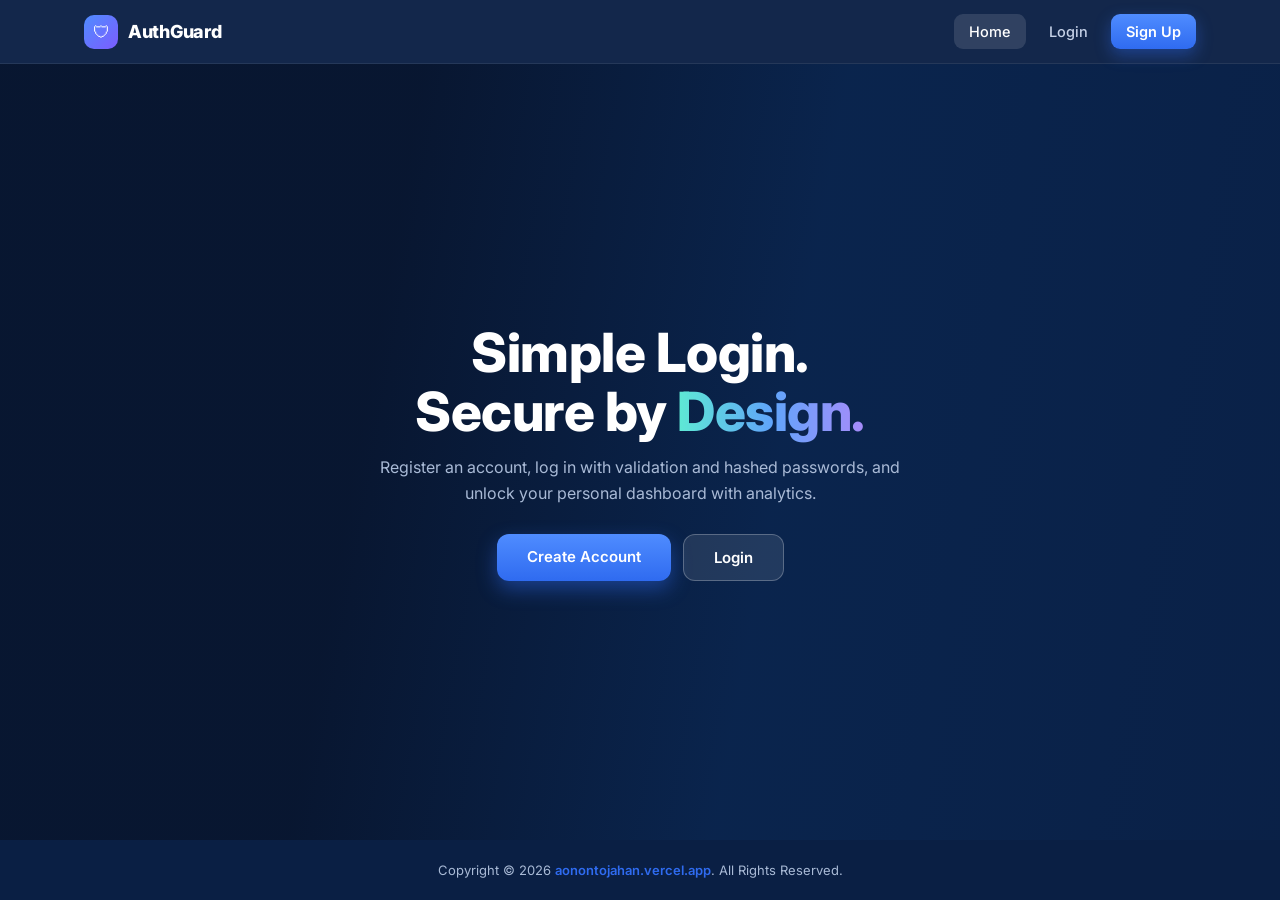
==== WebDev-L2-LoginAuthenticationSystem/index.html @ 86de1d5e "Developed the Authetication System" ====
<!DOCTYPE html>
<html lang="en">
<head>
  <meta charset="UTF-8">
  <meta name="viewport" content="width=device-width, initial-scale=1.0">
  <title>AuthGuard — Simple & Secure Login System</title>
  <link rel="stylesheet" href="styles.css">
  <link rel="preconnect" href="https://fonts.googleapis.com">
  <link href="https://fonts.googleapis.com/css2?family=Inter:wght@400;500;600;700;800&display=swap" rel="stylesheet">
</head>
<body class="locked">

  <!-- ===== Navbar ===== -->
  <nav class="navbar">
    <div class="nav-inner">
      <a class="brand" href="index.html">
        <span class="brand-mark">🛡</span>
        <span class="brand-name">AuthGuard</span>
      </a>
      <div class="nav-links" id="nav-links">
        <a class="nav-link active" href="index.html">Home</a>
        <a class="nav-link" href="login.html">Login</a>
        <a class="nav-link btn-nav" href="register.html">Sign Up</a>
      </div>
    </div>
  </nav>

  <!-- ===== Hero ===== -->
  <header class="hero">
    <div class="hero-inner hero-center">
      <h1>Simple Login.<br>Secure by <span class="grad">Design.</span></h1>
      <p>Register an account, log in with validation and hashed passwords, and unlock your personal dashboard with analytics.</p>
      <div class="hero-cta">
        <a class="btn btn-primary" href="register.html">Create Account</a>
        <a class="btn btn-ghost" href="login.html">Login</a>
      </div>
    </div>
  </header>

  <footer class="site-footer dark">
    <p>Copyright © 2026 <a href="https://aonontojahan.vercel.app" target="_blank" rel="noopener">aonontojahan.vercel.app</a>. All Rights Reserved.</p>
  </footer>

  <script src="auth.js"></script>
  <script>
    // Logged-in visitors see a Dashboard shortcut in the navbar
    (function () {
      if (Auth.currentUser()) {
        document.getElementById('nav-links').innerHTML =
          '<a class="nav-link active" href="index.html">Home</a>' +
          '<a class="nav-link btn-nav" href="dashboard.html">Go to Dashboard →</a>';
      }
    })();
  </script>
</body>
</html>
---- WebDev-L2-LoginAuthenticationSystem/styles.css ----
/* AuthGuard — shared styles for landing, login, register & dashboard */

* { margin: 0; padding: 0; box-sizing: border-box; }

:root {
  --navy: #0a1f44;
  --ink: #1a2333;
  --muted: #8a94a8;
  --blue: #2f6bf0;
  --blue-dark: #1f4fc4;
  --green: #22c55e;
  --red: #ef4444;
  --bg: #eef2f8;
  --card: #ffffff;
  --line: #e6ebf4;
  --radius: 18px;
}

body {
  font-family: 'Inter', 'Segoe UI', sans-serif;
  background: var(--bg);
  color: var(--ink);
  min-height: 100vh;
}

/* ================= NAVBAR (public pages) ================= */
.navbar {
  position: sticky; top: 0; z-index: 50;
  background: rgba(10, 31, 68, 0.96);
  backdrop-filter: blur(8px);
  border-bottom: 1px solid rgba(255,255,255,0.08);
}
.nav-inner {
  max-width: 1160px; margin: 0 auto;
  padding: 14px 24px;
  display: flex; align-items: center; justify-content: space-between;
}
.brand { display: flex; align-items: center; gap: 10px; text-decoration: none; }
.brand-mark {
  width: 34px; height: 34px; border-radius: 10px;
  background: linear-gradient(135deg, #4f8cff, #7c5cff);
  display: flex; align-items: center; justify-content: center;
  font-size: 17px; color: #fff;
}
.brand-name { color: #fff; font-weight: 800; font-size: 18px; letter-spacing: -0.3px; }
.nav-links { display: flex; align-items: center; gap: 8px; }
.nav-link {
  color: #c6d2e8; text-decoration: none; font-size: 14.5px; font-weight: 500;
  padding: 9px 15px; border-radius: 9px; transition: 0.2s;
}
.nav-link:hover { background: rgba(255,255,255,0.1); color: #fff; }
.nav-link.active { background: rgba(255,255,255,0.12); color: #fff; }
.btn-nav {
  background: linear-gradient(180deg, #4f8cff, #2f6bf0);
  color: #fff !important; font-weight: 600;
  box-shadow: 0 6px 16px rgba(47,107,240,0.4);
}
.btn-nav:hover { filter: brightness(1.08); }

/* ================= HERO (landing) ================= */
.hero {
  background:
    linear-gradient(100deg, rgba(8,22,48,0.97) 30%, rgba(10,38,80,0.75) 60%, rgba(10,38,80,0.25) 100%),
    url('https://images.unsplash.com/photo-1550751827-4bd374c3f58b?q=80&w=1800&auto=format&fit=crop') center 40% / cover no-repeat,
    var(--navy);
  color: #fff;
}
.hero-inner { max-width: 1160px; margin: 0 auto; padding: 40px 24px; min-height: calc(100vh - 62px - 68px); display: flex; flex-direction: column; justify-content: center; }
.hero-center { text-align: center; max-width: 760px; }
.hero-center p { margin-left: auto; margin-right: auto; }
.hero-center .hero-cta { justify-content: center; }
.hero-badge {
  display: inline-block; font-size: 12.5px; font-weight: 700;
  background: rgba(255,255,255,0.12); border: 1px solid rgba(255,255,255,0.2);
  padding: 6px 14px; border-radius: 999px; margin-bottom: 18px;
}
.hero h1 { font-size: clamp(32px, 4.6vw, 54px); font-weight: 800; line-height: 1.1; letter-spacing: -0.5px; }
.hero h1 .grad {
  background: linear-gradient(90deg, #5eead4, #60a5fa, #a78bfa);
  -webkit-background-clip: text; background-clip: text; color: transparent;
}
.hero p { color: #a9bad6; margin-top: 14px; font-size: 16px; max-width: 560px; line-height: 1.6; }
.hero-cta { display: flex; gap: 12px; margin-top: 28px; flex-wrap: wrap; }

/* ================= BUTTONS ================= */
.btn {
  display: inline-block; border: none; cursor: pointer; font-family: inherit;
  font-size: 15px; font-weight: 600; padding: 13px 30px; border-radius: 12px;
  text-decoration: none; transition: 0.2s;
}
.btn-primary {
  background: linear-gradient(180deg, #4f8cff, #2f6bf0); color: #fff;
  box-shadow: 0 8px 20px rgba(47,107,240,0.45);
}
.btn-primary:hover { filter: brightness(1.08); transform: translateY(-1px); }
.btn-ghost {
  background: rgba(255,255,255,0.1); color: #fff;
  border: 1px solid rgba(255,255,255,0.25);
}
.btn-ghost:hover { background: rgba(255,255,255,0.18); }
.btn-block { width: 100%; }
.btn:disabled { opacity: 0.6; cursor: wait; transform: none; }

/* ================= FEATURE CARDS (landing) ================= */
.section { max-width: 1160px; margin: 0 auto; padding: 56px 24px 20px; }
.section h2 { font-size: 26px; text-align: center; }
.section .sub { text-align: center; color: var(--muted); margin-top: 8px; font-size: 14.5px; }
.feat-grid { display: grid; grid-template-columns: repeat(3, 1fr); gap: 18px; margin-top: 28px; }
.feat {
  background: var(--card); border: 1px solid var(--line);
  border-radius: var(--radius); padding: 26px 22px;
  box-shadow: 0 10px 26px rgba(20,35,70,0.07);
}
.feat-icon {
  width: 46px; height: 46px; border-radius: 13px;
  display: flex; align-items: center; justify-content: center;
  font-size: 22px; margin-bottom: 14px;
}
.feat:nth-child(1) .feat-icon { background: #e8f1ff; }
.feat:nth-child(2) .feat-icon { background: #fef3c7; }
.feat:nth-child(3) .feat-icon { background: #dcfce7; }
.feat h3 { font-size: 16.5px; margin-bottom: 8px; }
.feat p { font-size: 13.8px; color: var(--muted); line-height: 1.6; }

/* ================= AUTH PAGES ================= */
.auth-wrap {
  min-height: calc(100vh - 62px);
  display: flex; align-items: center; justify-content: center;
  padding: 40px 20px;
  background:
    linear-gradient(100deg, rgba(8,22,48,0.97) 30%, rgba(10,38,80,0.78) 60%, rgba(10,38,80,0.35) 100%),
    url('https://images.unsplash.com/photo-1550751827-4bd374c3f58b?q=80&w=1800&auto=format&fit=crop') center 40% / cover no-repeat,
    var(--navy);
}
.auth-card {
  width: 100%; max-width: 880px;
  background: var(--card); border-radius: 22px; overflow: hidden;
  display: grid; grid-template-columns: 1fr 1.15fr;
  box-shadow: 0 24px 60px rgba(10,31,68,0.16);
  border: 1px solid var(--line);
}
/* single-column auth (login / signup) */
.auth-card.single { display: block; max-width: 470px; }
.auth-card.single .auth-form-box { padding: 30px 32px 26px; }
.auth-card.single h2 { text-align: center; }
.auth-card.single .muted { text-align: center; }
/* compact so signup fits without page scroll */
.auth-compact { padding: 22px 16px; min-height: calc(100vh - 62px - 68px); }
.auth-compact .field { margin-bottom: 11px; }
.auth-compact .auth-form-box .muted { margin: 6px 0 16px; }
.auth-compact .form-switch { margin-top: 13px; }
.auth-side {
  background: linear-gradient(160deg, #0a1f44 0%, #1d3a75 55%, #2f6bf0 100%);
  color: #fff; padding: 44px 36px;
  display: flex; flex-direction: column; justify-content: center;
  position: relative; overflow: hidden;
}
.auth-side::after {
  content: '◈'; position: absolute; right: -30px; bottom: -60px;
  font-size: 220px; opacity: 0.07; transform: rotate(20deg);
}
.auth-side h2 { font-size: 27px; line-height: 1.25; }
.auth-side p { color: #b9c8e6; font-size: 14px; margin-top: 12px; line-height: 1.65; }
.side-points { list-style: none; margin-top: 24px; display: flex; flex-direction: column; gap: 12px; }
.side-points li {
  font-size: 13.8px; background: rgba(255,255,255,0.1);
  border: 1px solid rgba(255,255,255,0.14);
  padding: 11px 14px; border-radius: 11px;
}
.auth-form-box { padding: 44px 42px; }
.auth-form-box h2 { font-size: 24px; }
.auth-form-box .muted { color: var(--muted); font-size: 13.8px; margin: 6px 0 22px; }

.field { margin-bottom: 15px; }
.field label { display: block; font-size: 13px; font-weight: 600; margin-bottom: 7px; }
.field input {
  width: 100%; border: 1.5px solid var(--line); background: #f7f9fd;
  border-radius: 11px; padding: 12px 14px;
  font-size: 14.5px; font-family: inherit; outline: none; transition: 0.2s;
  color: var(--ink);
}
.field input:focus { border-color: var(--blue); background: #fff; box-shadow: 0 0 0 3px rgba(47,107,240,0.12); }
.field .hint { font-size: 12px; color: var(--muted); margin-top: 6px; }
.pass-wrap { position: relative; }
.pass-wrap input { padding-right: 46px; }
.pass-toggle {
  position: absolute; right: 8px; top: 50%; transform: translateY(-50%);
  border: none; background: none; cursor: pointer; font-size: 17px;
  padding: 6px 8px; border-radius: 8px; color: var(--muted);
}
.pass-toggle:hover { background: #eef1f7; }

.strength { height: 6px; background: #edf0f6; border-radius: 99px; margin-top: 8px; overflow: hidden; }
.strength i { display: block; height: 100%; width: 0; border-radius: 99px; transition: 0.3s; background: var(--red); }
.strength.mid i { background: #f59e0b; }
.strength.ok i { background: var(--green); }
.strength-text { font-size: 12px; margin-top: 5px; color: var(--muted); }

.alert {
  border-radius: 11px; padding: 12px 14px; font-size: 13.5px; font-weight: 500;
  margin-bottom: 16px; display: none;
}
.alert.show { display: block; }
.alert-error { background: #fdecec; color: #b91c1c; border: 1px solid #f5c2c2; }
.alert-success { background: #dcfce7; color: #15803d; border: 1px solid #a7e8c3; }

.form-switch { text-align: center; font-size: 13.5px; color: var(--muted); margin-top: 18px; }
.form-switch a { color: var(--blue); font-weight: 600; text-decoration: none; }
.form-switch a:hover { text-decoration: underline; }

/* ================= DASHBOARD ================= */
.dash { display: grid; grid-template-columns: 240px 1fr; min-height: 100vh; }
.sidebar {
  background: linear-gradient(180deg, #0a1f44, #132c5e);
  color: #c6d2e8; padding: 24px 16px;
  display: flex; flex-direction: column; gap: 6px;
  position: sticky; top: 0; height: 100vh;
}
.side-user { display: flex; align-items: center; gap: 11px; padding: 12px 10px 20px; border-bottom: 1px solid rgba(255,255,255,0.1); margin-bottom: 14px; }
.avatar {
  width: 42px; height: 42px; border-radius: 50%; flex-shrink: 0;
  background: linear-gradient(135deg, #4f8cff, #a78bfa);
  display: flex; align-items: center; justify-content: center;
  color: #fff; font-weight: 800; font-size: 18px;
}
.side-user b { display: block; color: #fff; font-size: 14.5px; word-break: break-word; }
.side-user small { font-size: 12px; color: #8fa1c4; }
.side-link {
  display: flex; align-items: center; gap: 11px;
  color: #c6d2e8; text-decoration: none; font-size: 14px; font-weight: 500;
  padding: 11px 13px; border-radius: 10px; transition: 0.2s; border: none;
  background: none; font-family: inherit; cursor: pointer; width: 100%; text-align: left;
}
.side-link:hover { background: rgba(255,255,255,0.08); color: #fff; }
.side-link.active { background: rgba(79,140,255,0.25); color: #fff; }
.side-foot { margin-top: auto; padding-top: 14px; border-top: 1px solid rgba(255,255,255,0.1); }
.logout-btn { color: #ff9d9d !important; }
.logout-btn:hover { background: rgba(239,68,68,0.15) !important; color: #ff6b6b !important; }

.main { padding: 28px 30px; max-width: 1080px; }
.topbar-dash { display: flex; justify-content: space-between; align-items: center; margin-bottom: 24px; flex-wrap: wrap; gap: 12px; }
.topbar-dash h1 { font-size: 24px; }
.topbar-dash p { color: var(--muted); font-size: 13.5px; margin-top: 4px; }
.btn-logout {
  border: 1px solid #f5c2c2; background: #fdecec; color: #dc2626;
  font-weight: 600; font-size: 13.5px; font-family: inherit;
  padding: 10px 20px; border-radius: 10px; cursor: pointer; transition: 0.2s;
}
.btn-logout:hover { background: #fbdcdc; }

.stat-grid { display: grid; grid-template-columns: repeat(4, 1fr); gap: 15px; margin-bottom: 20px; }
.stat {
  background: var(--card); border: 1px solid var(--line);
  border-radius: 15px; padding: 18px;
  box-shadow: 0 8px 22px rgba(20,35,70,0.06);
  border-top: 4px solid var(--blue);
}
.stat:nth-child(2) { border-top-color: var(--green); }
.stat:nth-child(3) { border-top-color: #f59e0b; }
.stat:nth-child(4) { border-top-color: #a78bfa; }
.stat small { font-size: 12px; color: var(--muted); font-weight: 600; text-transform: uppercase; letter-spacing: 0.5px; }
.stat b { display: block; font-size: 21px; margin-top: 6px; word-break: break-word; }

.charts { display: grid; grid-template-columns: 1.4fr 1fr; gap: 15px; margin-bottom: 20px; }
.chart-card {
  background: var(--card); border: 1px solid var(--line);
  border-radius: 15px; padding: 20px;
  box-shadow: 0 8px 22px rgba(20,35,70,0.06);
}
.chart-card.full { grid-column: 1 / -1; }
.chart-card h3 { font-size: 15.5px; }
.chart-card .csub { font-size: 12.5px; color: var(--muted); margin: 4px 0 14px; }
.chart-card svg { width: 100%; height: auto; display: block; }

/* bar chart */
.bars { display: flex; align-items: flex-end; gap: 10px; height: 190px; padding-top: 6px; }
.bar-col { flex: 1; display: flex; flex-direction: column; align-items: center; gap: 7px; height: 100%; justify-content: flex-end; }
.bar-col .val { font-size: 11.5px; font-weight: 700; color: var(--ink); }
.bar {
  width: 100%; max-width: 44px; border-radius: 8px 8px 4px 4px;
  background: linear-gradient(180deg, #4f8cff, #2f6bf0);
  min-height: 6px; transition: 0.3s;
}
.bar-col:nth-child(even) .bar { background: linear-gradient(180deg, #a78bfa, #7c5cff); }
.bar-col:hover .bar { filter: brightness(1.12); }
.bar-col .day { font-size: 11.5px; color: var(--muted); font-weight: 600; }

/* donut legend */
.donut-flex { display: flex; align-items: center; gap: 20px; flex-wrap: wrap; }
.donut-flex svg { width: 170px; flex-shrink: 0; }
.legend { list-style: none; display: flex; flex-direction: column; gap: 9px; font-size: 13px; }
.legend li { display: flex; align-items: center; gap: 9px; }
.legend i { width: 12px; height: 12px; border-radius: 4px; display: inline-block; }
.legend b { margin-left: auto; padding-left: 16px; }

/* account + activity */
.two-col { display: grid; grid-template-columns: 1fr 1fr; gap: 15px; }
.info-card {
  background: var(--card); border: 1px solid var(--line);
  border-radius: 15px; padding: 20px;
  box-shadow: 0 8px 22px rgba(20,35,70,0.06);
}
.info-card h3 { font-size: 15.5px; margin-bottom: 14px; }
.kv { display: flex; justify-content: space-between; gap: 12px; padding: 10px 0; border-bottom: 1px solid #f0f3f9; font-size: 13.5px; }
.kv:last-child { border-bottom: none; }
.kv span { color: var(--muted); }
.kv b { font-weight: 600; text-align: right; word-break: break-word; }
.activity { list-style: none; display: flex; flex-direction: column; }
.activity li { display: flex; gap: 11px; padding: 10px 0; border-bottom: 1px solid #f0f3f9; font-size: 13.3px; align-items: flex-start; }
.activity li:last-child { border-bottom: none; }
.activity .dot { width: 9px; height: 9px; border-radius: 50%; background: var(--green); margin-top: 5px; flex-shrink: 0; }
.activity .dot.blue { background: var(--blue); }
.activity .dot.amber { background: #f59e0b; }
.activity small { display: block; color: var(--muted); font-size: 12px; margin-top: 2px; }

/* ================= LOCKED PAGES (home / login / signup — no scroll) ================= */
body.locked { height: 100vh; height: 100dvh; overflow: hidden; display: flex; flex-direction: column; }
body.locked .navbar { flex-shrink: 0; }
body.locked .hero { flex: 1; min-height: 0; display: flex; flex-direction: column; }
body.locked .hero-inner { flex: 1; min-height: 0; width: 100%; }
body.locked .auth-wrap { flex: 1; min-height: 0; }
body.locked .site-footer { flex-shrink: 0; }

/* tighten things on short screens so everything still fits */
@media (max-height: 740px) {
  .hero-inner { padding: 20px 24px; }
  .hero h1 { font-size: clamp(26px, 4vw, 40px); }
  .hero p { margin-top: 8px; font-size: 14px; }
  .hero-cta { margin-top: 16px; }
  .auth-card.single .auth-form-box { padding: 18px 24px 15px; }
  .auth-card.single h2 { font-size: 20px; }
  .auth-compact .field { margin-bottom: 8px; }
  .auth-compact .auth-form-box .muted { margin: 4px 0 10px; }
  .site-footer { padding: 12px 15px 14px; }
  .site-footer.dark { padding: 12px 15px; }
}

/* ================= FOOTER ================= */
.site-footer { text-align: center; padding: 26px 15px 30px; font-size: 13px; color: var(--muted); }
.site-footer.dark { background: #0a1f44; color: #a9bad6; padding: 22px 15px; }
.site-footer a { color: var(--blue); text-decoration: none; font-weight: 600; }
.site-footer a:hover { text-decoration: underline; }
.dash-footer { text-align: center; padding: 22px 15px 26px; font-size: 12.5px; color: var(--muted); }
.dash-footer a { color: var(--blue); text-decoration: none; font-weight: 600; }
.dash-footer a:hover { text-decoration: underline; }

/* ================= RESPONSIVE ================= */
@media (max-width: 900px) {
  .feat-grid { grid-template-columns: 1fr; }
  .auth-card { grid-template-columns: 1fr; }
  .auth-side { padding: 32px 28px; }
  .stat-grid { grid-template-columns: 1fr 1fr; }
  .charts { grid-template-columns: 1fr; }
  .two-col { grid-template-columns: 1fr; }
  .dash { grid-template-columns: 1fr; }
  .sidebar {
    position: static; height: auto;
    flex-direction: row; align-items: center; flex-wrap: wrap;
    padding: 14px;
  }
  .side-user { border: none; padding: 0; margin: 0; }
  .side-foot { border: none; padding: 0; margin: 0 0 0 auto; }
  .side-link span.lbl { display: none; }
  .main { padding: 20px 16px; }
}
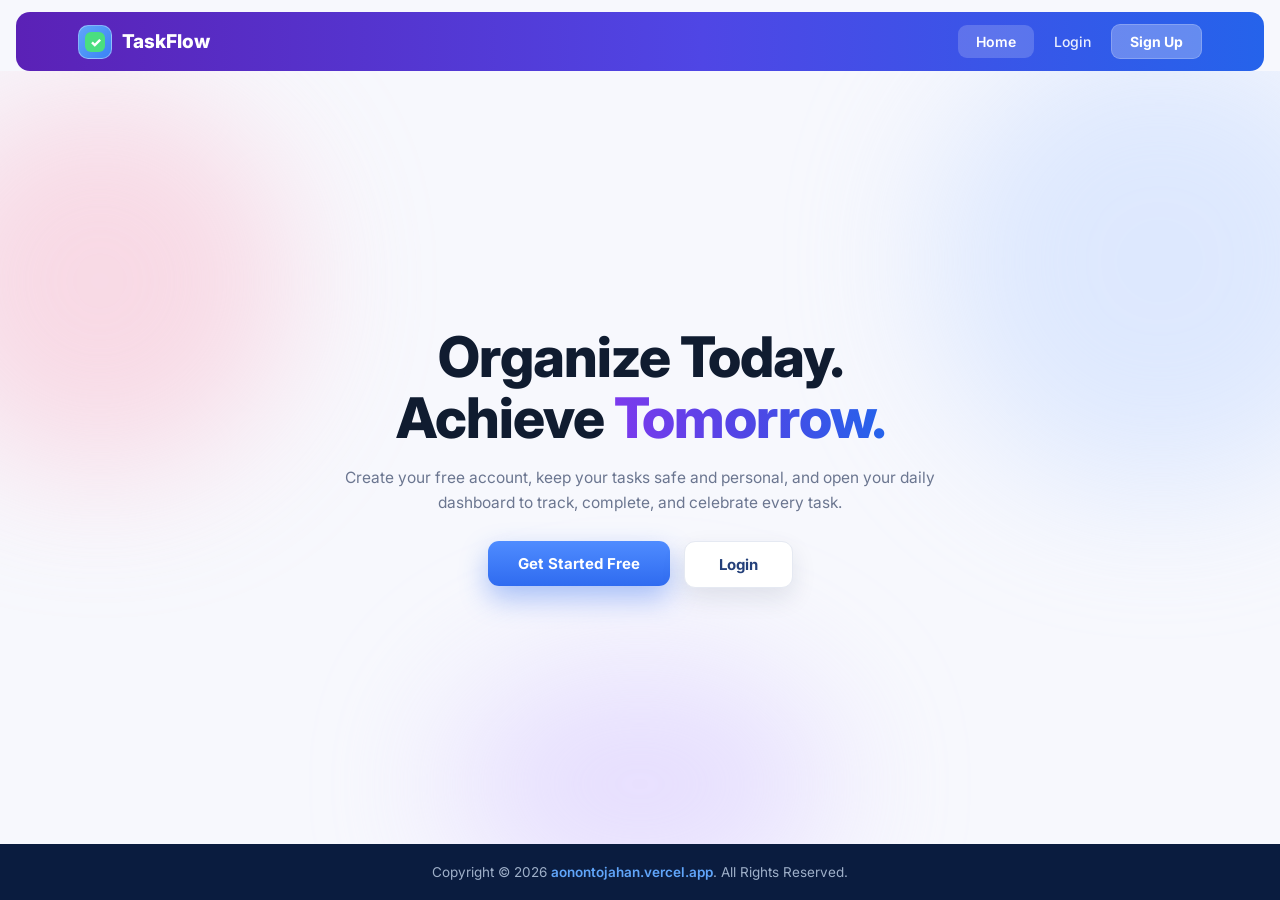
==== commit 19858ea3: "Updated the UI and README.md file" ====
--- a/WebDev-L2-LoginAuthenticationSystem/index.html
+++ b/WebDev-L2-LoginAuthenticationSystem/index.html
@@ -3,54 +3,46 @@
 <head>
   <meta charset="UTF-8">
   <meta name="viewport" content="width=device-width, initial-scale=1.0">
-  <title>AuthGuard — Simple & Secure Login System</title>
-  <link rel="stylesheet" href="styles.css">
+  <title>TaskFlow — Organize Today. Achieve Tomorrow.</title>
+  <link rel="stylesheet" href="style.css">
   <link rel="preconnect" href="https://fonts.googleapis.com">
   <link href="https://fonts.googleapis.com/css2?family=Inter:wght@400;500;600;700;800&display=swap" rel="stylesheet">
 </head>
-<body class="locked">
-
-  <!-- ===== Navbar ===== -->
-  <nav class="navbar">
-    <div class="nav-inner">
-      <a class="brand" href="index.html">
-        <span class="brand-mark">🛡</span>
-        <span class="brand-name">AuthGuard</span>
-      </a>
-      <div class="nav-links" id="nav-links">
-        <a class="nav-link active" href="index.html">Home</a>
+<body class="landing-body">
+  <nav class="landing-nav">
+    <div class="landing-nav-inner">
+      <a class="brand" href="index.html"><span class="brand-mark"><span>✓</span></span> TaskFlow</a>
+      <div class="nav-links">
+        <a class="nav-pill" href="index.html">Home</a>
         <a class="nav-link" href="login.html">Login</a>
-        <a class="nav-link btn-nav" href="register.html">Sign Up</a>
+        <a class="nav-cta" href="register.html">Sign Up</a>
       </div>
     </div>
   </nav>
 
-  <!-- ===== Hero ===== -->
-  <header class="hero">
-    <div class="hero-inner hero-center">
-      <h1>Simple Login.<br>Secure by <span class="grad">Design.</span></h1>
-      <p>Register an account, log in with validation and hashed passwords, and unlock your personal dashboard with analytics.</p>
-      <div class="hero-cta">
-        <a class="btn btn-primary" href="register.html">Create Account</a>
-        <a class="btn btn-ghost" href="login.html">Login</a>
+  <main class="hero-wrap">
+    <div class="blob blob-pink"></div>
+    <div class="blob blob-blue"></div>
+    <div class="blob blob-purple"></div>
+    <div class="hero">
+      <h1>Organize Today.<br>Achieve <span class="grad-text">Tomorrow.</span></h1>
+      <p>Create your free account, keep your tasks safe and personal, and open your daily dashboard to track, complete, and celebrate every task.</p>
+      <div class="hero-btns">
+        <a href="register.html"><button class="btn-primary" type="button">Get Started Free</button></a>
+        <a href="login.html"><button class="btn-white" type="button">Login</button></a>
       </div>
     </div>
-  </header>
+  </main>
 
-  <footer class="site-footer dark">
-    <p>Copyright © 2026 <a href="https://aonontojahan.vercel.app" target="_blank" rel="noopener">aonontojahan.vercel.app</a>. All Rights Reserved.</p>
+  <footer class="landing-footer">
+    Copyright © 2026 <a href="https://aonontojahan.vercel.app" target="_blank" rel="noopener">aonontojahan.vercel.app</a>. All Rights Reserved.
   </footer>
 
-  <script src="auth.js"></script>
   <script>
-    // Logged-in visitors see a Dashboard shortcut in the navbar
-    (function () {
-      if (Auth.currentUser()) {
-        document.getElementById('nav-links').innerHTML =
-          '<a class="nav-link active" href="index.html">Home</a>' +
-          '<a class="nav-link btn-nav" href="dashboard.html">Go to Dashboard →</a>';
-      }
-    })();
+    // Logged-in users skip straight to the dashboard
+    if (sessionStorage.getItem('taskflow_session')) {
+      window.location.href = 'dashboard.html';
+    }
   </script>
 </body>
 </html>
--- a/WebDev-L2-LoginAuthenticationSystem/style.css
+++ b/WebDev-L2-LoginAuthenticationSystem/style.css
@@ -0,0 +1,426 @@
+/* TaskFlow — Login Authentication System (Front-end only) */
+* { margin: 0; padding: 0; box-sizing: border-box; }
+
+:root {
+  --primary: #3b82f6;
+  --primary-dark: #2563eb;
+  --purple: #7c3aed;
+  --purple-dark: #5b21b6;
+  --bg: #eef2f9;
+  --card: #ffffff;
+  --text: #17233b;
+  --muted: #8a94a8;
+  --border: #e8edf5;
+  --green: #22c55e;
+  --orange: #f59e0b;
+  --red: #ef4444;
+}
+
+body {
+  font-family: 'Inter', 'Segoe UI', system-ui, sans-serif;
+  background: var(--bg);
+  color: var(--text);
+  min-height: 100vh;
+}
+
+a { text-decoration: none; }
+
+/* ============ LANDING ============ */
+.landing-body {
+  background: #f7f8fd;
+  min-height: 100vh;
+  display: flex;
+  flex-direction: column;
+  position: relative;
+  overflow-x: hidden;
+}
+.landing-nav {
+  background: linear-gradient(90deg, #5b21b6 0%, #4f46e5 55%, #2563eb 100%);
+  margin: 12px 16px 0;
+  border-radius: 14px;
+  padding: 12px 0;
+  position: relative;
+  z-index: 5;
+}
+.landing-nav-inner {
+  max-width: 1180px; margin: 0 auto; padding: 0 28px;
+  display: flex; justify-content: space-between; align-items: center;
+}
+.brand { display: flex; align-items: center; gap: 10px; color: #fff; font-weight: 800; font-size: 19px; }
+.brand-mark {
+  width: 34px; height: 34px; border-radius: 10px;
+  background: linear-gradient(135deg, #60a5fa, #3b82f6);
+  border: 1px solid rgba(255,255,255,.35);
+  display: flex; align-items: center; justify-content: center;
+  font-size: 17px;
+}
+.brand-mark span {
+  background: #4ade80; color: #fff; width: 20px; height: 20px;
+  border-radius: 6px; display: flex; align-items: center; justify-content: center;
+  font-size: 13px; font-weight: 900;
+}
+.nav-links { display: flex; align-items: center; gap: 10px; }
+.nav-pill {
+  color: #fff; font-size: 14px; font-weight: 600;
+  padding: 8px 18px; border-radius: 9px; border: none; cursor: pointer;
+  background: rgba(255,255,255,.18);
+}
+.nav-link { color: rgba(255,255,255,.9); font-size: 14px; font-weight: 500; padding: 8px 10px; }
+.nav-cta {
+  background: rgba(255,255,255,.28); color: #fff;
+  font-size: 14px; font-weight: 700; padding: 8px 18px; border-radius: 9px;
+  border: 1px solid rgba(255,255,255,.2);
+}
+.nav-cta:hover, .nav-pill:hover { background: rgba(255,255,255,.32); }
+
+.hero-wrap { position: relative; flex: 1; display: flex; align-items: center; justify-content: center; padding: 90px 20px 110px; }
+.blob { position: absolute; border-radius: 50%; filter: blur(70px); opacity: .55; pointer-events: none; }
+.blob-pink { width: 380px; height: 380px; background: #f9c5d5; left: -90px; top: 20px; opacity: .6; }
+.blob-blue { width: 460px; height: 460px; background: #c9dcff; right: -110px; top: -40px; }
+.blob-purple { width: 380px; height: 240px; background: #ddd0ff; left: 50%; transform: translateX(-50%); bottom: -60px; opacity: .65; }
+.hero { position: relative; z-index: 2; text-align: center; max-width: 760px; }
+.hero h1 { font-size: clamp(34px, 5vw, 56px); font-weight: 800; line-height: 1.1; letter-spacing: -1px; color: #101c30; }
+.hero h1 .grad-text { background: linear-gradient(90deg, #7c3aed, #4f46e5, #2563eb); -webkit-background-clip: text; background-clip: text; color: transparent; }
+.hero p { color: #6b7690; font-size: 15.5px; margin: 16px auto 0; line-height: 1.6; max-width: 620px; }
+.hero-btns { display: flex; gap: 14px; justify-content: center; margin-top: 26px; flex-wrap: wrap; }
+.btn-primary {
+  background: linear-gradient(180deg, #4f8cff, #2f6bf0); color: #fff;
+  border: none; font-weight: 700; font-size: 15px; font-family: inherit;
+  padding: 13px 30px; border-radius: 11px; cursor: pointer;
+  box-shadow: 0 12px 28px rgba(47,107,240,.4);
+}
+.btn-primary:hover { filter: brightness(1.06); transform: translateY(-1px); }
+.btn-white {
+  background: #fff; color: #24407a; border: 1px solid #e5e9f2;
+  font-weight: 700; font-size: 15px; font-family: inherit;
+  padding: 13px 34px; border-radius: 11px; cursor: pointer;
+  box-shadow: 0 10px 24px rgba(20,35,70,.1);
+}
+.landing-footer {
+  background: #0a1c3f; color: #9fb0c9; text-align: center;
+  font-size: 13.5px; padding: 20px 15px; position: relative; z-index: 3;
+}
+.landing-footer a { color: #60a5fa; font-weight: 600; }
+
+/* ============ AUTH ============ */
+.auth-body {
+  min-height: 100vh; display: flex; flex-direction: column;
+  background: linear-gradient(135deg, #f3e8ff 0%, #eef2ff 45%, #e0eaff 100%);
+}
+.auth-main { flex: 1; display: flex; align-items: center; justify-content: center; padding: 40px 18px; }
+.auth-card {
+  background: #fff; width: 100%; max-width: 440px; border-radius: 20px;
+  padding: 34px 32px 28px; box-shadow: 0 24px 60px rgba(40,50,120,.16);
+  border: 1px solid rgba(255,255,255,.8);
+}
+.auth-card h2 { font-size: 24px; font-weight: 800; }
+.auth-card .sub { color: var(--muted); font-size: 13.5px; margin: 6px 0 20px; }
+.field { margin-bottom: 14px; }
+.field label { display: block; font-size: 13px; font-weight: 600; margin-bottom: 6px; }
+.field input, .field select {
+  width: 100%; border: 1.5px solid var(--border); border-radius: 11px;
+  padding: 12px 13px; font-size: 14px; font-family: inherit; outline: none; background: #fbfcff;
+}
+.field input:focus, .field select:focus { border-color: var(--primary); background: #fff; box-shadow: 0 0 0 3px rgba(59,130,246,.15); }
+.pass-wrap { position: relative; }
+.pass-wrap input { padding-right: 52px; }
+.toggle-pass {
+  position: absolute; right: 8px; top: 50%; transform: translateY(-50%);
+  border: none; background: #eef2ff; color: #4f46e5; font-size: 12px; font-weight: 700;
+  padding: 6px 10px; border-radius: 8px; cursor: pointer;
+}
+.form-error {
+  background: #fef2f2; border: 1px solid #fecaca; color: #dc2626;
+  font-size: 13px; font-weight: 500; border-radius: 10px; padding: 10px 12px; margin-bottom: 12px;
+}
+.form-success {
+  background: #ecfdf5; border: 1px solid #a7f3d0; color: #059669;
+  font-size: 13px; font-weight: 600; border-radius: 10px; padding: 10px 12px; margin-bottom: 12px;
+}
+.field-error { color: #dc2626; font-size: 12px; margin-top: 5px; }
+.auth-btn { width: 100%; margin-top: 6px; }
+.auth-switch { text-align: center; font-size: 13.5px; color: var(--muted); margin-top: 16px; }
+.auth-switch a { color: var(--primary-dark); font-weight: 700; }
+.strength { height: 6px; background: #eef1f7; border-radius: 99px; margin-top: 8px; overflow: hidden; }
+.strength span { display: block; height: 100%; width: 0; border-radius: 99px; transition: .25s; }
+.strength-text { font-size: 12px; color: var(--muted); margin-top: 5px; }
+.hint { font-size: 12px; color: var(--muted); margin-top: 5px; }
+
+/* ============ DASHBOARD ============ */
+.dash-body { background: var(--bg); min-height: 100vh; }
+.topbar {
+  background: #fff; border-bottom: 1px solid var(--border);
+  padding: 10px 18px; display: flex; align-items: center; gap: 14px;
+  position: sticky; top: 0; z-index: 20;
+}
+.topbar .brand { color: var(--text); font-size: 17px; }
+.search-box { flex: 1; max-width: 420px; margin: 0 auto; position: relative; }
+.search-box input {
+  width: 100%; border: 1px solid var(--border); background: #f6f8fc;
+  border-radius: 999px; padding: 9px 16px 9px 36px; font-size: 13.5px; font-family: inherit; outline: none;
+}
+.search-box input:focus { border-color: var(--primary); background: #fff; }
+.search-box::before { content: '⌕'; position: absolute; left: 13px; top: 50%; transform: translateY(-50%); color: var(--muted); font-size: 16px; }
+.user-chip { display: flex; align-items: center; gap: 9px; font-size: 13.5px; font-weight: 600; }
+.avatar {
+  width: 32px; height: 32px; border-radius: 50%;
+  background: linear-gradient(135deg, #a78bfa, #7c3aed); color: #fff;
+  display: flex; align-items: center; justify-content: center; font-weight: 800; font-size: 14px;
+}
+.logout-btn {
+  background: #fff; border: 1.5px solid #fca5a5; color: #ef4444;
+  font-weight: 700; font-size: 13px; font-family: inherit;
+  padding: 7px 16px; border-radius: 9px; cursor: pointer;
+}
+.logout-btn:hover { background: #fef2f2; }
+
+.dash-wrap { max-width: 1280px; margin: 0 auto; padding: 14px 14px 10px; }
+.welcome {
+  background: linear-gradient(90deg, #6d28d9 0%, #4f46e5 55%, #3b82f6 100%);
+  border-radius: 16px; padding: 20px 24px; color: #fff;
+  display: flex; justify-content: space-between; align-items: center; gap: 12px;
+  position: relative; overflow: hidden;
+}
+.welcome::after {
+  content: ''; position: absolute; right: -60px; top: -60px; width: 240px; height: 240px;
+  background: rgba(255,255,255,.12); border-radius: 50%;
+}
+.welcome h2 { font-size: 21px; font-weight: 800; }
+.welcome p { font-size: 13px; opacity: .85; margin-top: 4px; }
+.date-pill {
+  background: rgba(255,255,255,.2); border: 1px solid rgba(255,255,255,.3);
+  font-size: 12.5px; font-weight: 600; padding: 8px 14px; border-radius: 10px;
+  white-space: nowrap; z-index: 1;
+}
+
+.stats { display: grid; grid-template-columns: repeat(4, 1fr); gap: 12px; margin: 12px 0; }
+.stat {
+  background: #fff; border-radius: 14px; padding: 14px 16px;
+  display: flex; gap: 12px; align-items: center;
+  box-shadow: 0 6px 18px rgba(20,35,70,.06); border: 1px solid rgba(255,255,255,.9);
+}
+.stat-icon { width: 38px; height: 38px; border-radius: 11px; display: flex; align-items: center; justify-content: center; font-size: 17px; flex-shrink: 0; }
+.si-total { background: #eef4ff; } .si-pending { background: #fef3e2; }
+.si-done { background: #e9fbef; } .si-due { background: #f1efff; }
+.stat b { font-size: 22px; display: block; line-height: 1; }
+.stat span { font-size: 12px; color: var(--muted); }
+
+.dash-grid { display: grid; grid-template-columns: 1.25fr 1fr 1fr; gap: 12px; align-items: start; }
+.card {
+  background: #fff; border-radius: 14px; padding: 15px;
+  box-shadow: 0 6px 18px rgba(20,35,70,.06); border: 1px solid rgba(255,255,255,.9);
+  margin-bottom: 12px;
+}
+.card-head { display: flex; justify-content: space-between; align-items: center; margin-bottom: 12px; }
+.card-head h3 { font-size: 14px; font-weight: 700; }
+.view-all { border: none; background: none; color: var(--orange); font-weight: 700; font-size: 12.5px; cursor: pointer; font-family: inherit; }
+.mini-tag { background: #eef2ff; color: #4f46e5; font-size: 11px; font-weight: 700; padding: 4px 11px; border-radius: 99px; }
+
+.add-row { display: flex; gap: 7px; margin-bottom: 12px; }
+.add-row input[type="text"] {
+  flex: 1; min-width: 0; border: 1.5px solid var(--border); border-radius: 10px;
+  padding: 9px 11px; font-size: 13px; font-family: inherit; outline: none;
+}
+.add-row select, .add-row input[type="date"] {
+  border: 1.5px solid var(--border); border-radius: 10px; padding: 9px 8px;
+  font-size: 12.5px; font-family: inherit; outline: none; background: #fff; max-width: 132px;
+}
+.add-btn {
+  background: linear-gradient(180deg, #4f8cff, #2f6bf0); color: #fff; border: none;
+  font-weight: 700; font-size: 13px; font-family: inherit; padding: 9px 16px;
+  border-radius: 10px; cursor: pointer; white-space: nowrap;
+  box-shadow: 0 6px 16px rgba(47,107,240,.35);
+}
+.filter-tabs { display: flex; gap: 6px; margin-bottom: 12px; flex-wrap: wrap; }
+.ftab {
+  border: 1px solid var(--border); background: #f6f8fc; color: #6b7690;
+  font-size: 12px; font-weight: 600; font-family: inherit;
+  padding: 6px 13px; border-radius: 99px; cursor: pointer;
+}
+.ftab.active { background: #101c30; color: #fff; border-color: #101c30; }
+
+.task-item {
+  display: flex; gap: 10px; align-items: flex-start;
+  padding: 10px 4px; border-top: 1px solid #f0f3f9;
+}
+.check {
+  width: 21px; height: 21px; border-radius: 50%; border: 2px solid #cbd3e3;
+  background: #fff; cursor: pointer; flex-shrink: 0; margin-top: 2px;
+  display: flex; align-items: center; justify-content: center; color: #fff; font-size: 12px; font-weight: 900;
+}
+.task-item.done .check { background: var(--green); border-color: var(--green); }
+.task-info { flex: 1; min-width: 0; }
+.task-title { font-size: 13.5px; font-weight: 600; word-break: break-word; }
+.task-item.done .task-title { text-decoration: line-through; color: var(--muted); }
+.task-meta { font-size: 11.5px; color: var(--muted); margin-top: 3px; }
+.cat-badge { font-size: 11px; font-weight: 700; padding: 3px 10px; border-radius: 7px; white-space: nowrap; }
+.cat-Study { background: #e0eaff; color: #2f5bE0; }
+.cat-Personal { background: #efe6ff; color: #7c3aed; }
+.cat-Health { background: #dcfbe7; color: #16a34a; }
+.cat-Work { background: #fef0d9; color: #d97706; }
+.task-ops { display: flex; gap: 5px; }
+.mini-btn {
+  width: 28px; height: 26px; border-radius: 8px; border: none; cursor: pointer;
+  background: #eef1f7; color: #6b7690; font-size: 12px;
+}
+.mini-btn:hover { background: #e0e7ff; }
+.mini-btn.del:hover { background: #fee2e2; color: var(--red); }
+.empty-tasks { text-align: center; color: var(--muted); font-size: 13px; padding: 22px 10px; }
+
+.ring-wrap { display: flex; justify-content: center; padding: 6px 0 2px; }
+.big-pct { font-size: 30px; font-weight: 800; color: var(--primary-dark); text-align: center; }
+.center-sub { text-align: center; font-size: 12px; color: var(--muted); }
+.progress-line { height: 9px; background: #e8edf5; border-radius: 99px; overflow: hidden; margin: 12px 0 8px; }
+.progress-line span { display: block; height: 100%; background: linear-gradient(90deg, #4f46e5, #3b82f6); border-radius: 99px; transition: width .4s; }
+.split { display: flex; justify-content: space-between; font-size: 13px; font-weight: 600; }
+
+.bars { display: flex; align-items: flex-end; gap: 10px; justify-content: space-between; padding: 14px 6px 4px; }
+.bar-col { flex: 1; text-align: center; }
+.bar-val { font-size: 11.5px; font-weight: 700; margin-bottom: 5px; display: block; }
+.bar { border-radius: 8px 8px 6px 6px; background: linear-gradient(180deg, #6d9bff, #2f6bf0); min-height: 8px; margin: 0 auto; max-width: 34px; }
+.bar-day { font-size: 11px; color: var(--muted); font-weight: 600; margin-top: 6px; }
+
+.toast {
+  position: fixed; bottom: 24px; left: 50%; transform: translateX(-50%) translateY(80px);
+  background: #101c30; color: #fff; font-size: 14px; padding: 12px 24px;
+  border-radius: 999px; opacity: 0; transition: .3s; z-index: 99; pointer-events: none;
+  max-width: 90vw; text-align: center;
+}
+.toast.show { transform: translateX(-50%) translateY(0); opacity: 1; }
+
+.dash-footer { text-align: center; font-size: 12.5px; color: var(--muted); padding: 16px 10px 22px; }
+.dash-footer a { color: var(--primary-dark); font-weight: 600; }
+
+@media (max-width: 1080px) {
+  .dash-grid { grid-template-columns: 1fr 1fr; }
+  .tasks-col { grid-column: 1 / -1; }
+}
+@media (max-width: 760px) {
+  .stats { grid-template-columns: 1fr 1fr; }
+  .dash-grid { grid-template-columns: 1fr; }
+  .search-box { display: none; }
+  .add-row { flex-wrap: wrap; }
+  .add-row input[type="text"] { flex: 1 1 100%; }
+  .welcome { flex-direction: column; align-items: flex-start; }
+}
+
+/* ============ SINGLE-VIEWPORT: no page scroll, no scrollbars anywhere ============ */
+html, body { height: 100%; overflow: hidden; overscroll-behavior: none; }
+* { scrollbar-width: none !important; }
+*::-webkit-scrollbar { display: none !important; }
+
+.landing-body { height: 100vh; height: 100dvh; overflow: hidden; }
+.hero-wrap { flex: 1; min-height: 0; overflow: hidden; padding: 30px 20px; }
+
+.auth-body { height: 100vh; height: 100dvh; overflow: hidden; }
+.auth-main { flex: 1; min-height: 0; overflow-y: auto; padding: 10px 18px; align-items: center; }
+.auth-card { padding: 24px 26px 20px; margin: auto; flex-shrink: 0; }
+
+.dash-body { height: 100vh; height: 100dvh; overflow: hidden; display: flex; flex-direction: column; }
+.topbar { flex-shrink: 0; }
+.dash-wrap { flex: 1; min-height: 0; overflow-y: auto; display: block; padding: 12px 14px 8px; }
+.dash-footer { flex-shrink: 0; padding: 10px 10px 12px; }
+
+/* Compact mode for short screens so everything still fits one viewport */
+@media (max-height: 780px) {
+  .welcome { padding: 12px 18px; }
+  .welcome h2 { font-size: 18px; }
+  .stat { padding: 9px 13px; }
+  .stat b { font-size: 18px; }
+  .card { padding: 11px; margin-bottom: 10px; }
+  .ring-wrap svg { width: 104px; height: 104px; }
+  .bars { padding: 8px 4px 2px; }
+  #trend-svg { height: 96px; }
+  .auth-card { padding: 18px 22px 16px; }
+  .auth-card .sub { margin: 4px 0 12px; }
+  .field { margin-bottom: 10px; }
+}
+
+/* ============ STRICT NO-SCROLL DASHBOARD: fixed single screen, pager not scroll ============ */
+.topbar { padding: 7px 16px; }
+.dash-wrap {
+  display: flex; flex-direction: column;
+  overflow: hidden; gap: 10px; padding: 10px 14px 6px;
+}
+.welcome { flex-shrink: 0; padding: 11px 20px; }
+.welcome h2 { font-size: 18px; }
+.welcome p { font-size: 12px; }
+.date-pill { padding: 6px 12px; }
+.stats { flex-shrink: 0; margin: 0; }
+.stat { padding: 8px 13px; }
+.stat b { font-size: 19px; }
+.stat-icon { width: 32px; height: 32px; font-size: 15px; }
+.dash-grid { flex: 1; min-height: 0; overflow: hidden; margin: 0; align-items: stretch; }
+.dash-grid > section { display: flex; flex-direction: column; }
+.dash-grid > section > .card:last-child { flex: 1; display: flex; flex-direction: column; }
+.dash-grid > section > .card:last-child .bars,
+.dash-grid > section > .card:last-child #trend-svg { flex: 1; }
+.dash-grid > section { min-width: 0; min-height: 0; overflow: hidden; }
+.dash-grid .card { padding: 12px; margin-bottom: 10px; }
+.dash-grid .card:last-child { margin-bottom: 0; }
+.card-head { margin-bottom: 10px; }
+.tasks-col { height: 100%; }
+.tasks-col .card { height: 100%; display: flex; flex-direction: column; }
+.add-row { margin-bottom: 10px; }
+.add-row input[type="text"] { padding: 8px 10px; }
+.add-row select, .add-row input[type="date"], .add-row input[type="time"] { padding: 8px 6px; }
+.add-btn { padding: 8px 14px; }
+.filter-tabs { margin-bottom: 8px; }
+#task-list { flex: 1; min-height: 0; overflow: hidden; }
+.task-item { height: 54px; padding: 7px 4px; overflow: hidden; flex-shrink: 0; }
+.task-title { white-space: nowrap; overflow: hidden; text-overflow: ellipsis; }
+.pager { display: flex; align-items: center; gap: 6px; }
+.pager button {
+  width: 24px; height: 24px; border-radius: 8px; border: 1px solid var(--border);
+  background: #f6f8fc; color: #4f46e5; font-size: 14px; font-weight: 800;
+  cursor: pointer; line-height: 1; font-family: inherit;
+}
+.pager button:hover:not(:disabled) { background: #e0e7ff; }
+.pager button:disabled { opacity: .35; cursor: default; }
+#page-info { font-size: 12px; color: var(--muted); font-weight: 700; min-width: 32px; text-align: center; }
+.ring-wrap svg { width: 104px; height: 104px; }
+.bars { padding: 8px 4px 2px; }
+#trend-svg { height: 100px; }
+.big-pct { font-size: 27px; }
+.progress-line { margin: 9px 0 7px; }
+.dash-footer { padding: 8px 10px 10px; }
+
+/* Extra squeeze for short screens — still zero scroll */
+@media (max-height: 700px) {
+  .task-item { height: 48px; padding: 5px 4px; }
+  .ring-wrap svg { width: 88px; height: 88px; }
+  .welcome { padding: 9px 18px; }
+  .welcome h2 { font-size: 16px; }
+  .welcome p { display: none; }
+  .stat { padding: 6px 11px; }
+  .stat b { font-size: 17px; }
+  .stat-icon { width: 28px; height: 28px; }
+  #trend-svg { height: 84px; }
+  .big-pct { font-size: 24px; }
+}
+
+/* ============ TOPBAR: inset aligned with body + username dropdown ============ */
+.topbar { display: block; padding: 0; }
+.topbar-inner {
+  max-width: 1280px; margin: 0 auto; padding: 8px 14px;
+  display: flex; align-items: center; gap: 14px;
+}
+button.user-chip {
+  border: 1px solid transparent; background: transparent; cursor: pointer;
+  font-family: inherit; border-radius: 999px; padding: 4px 8px;
+  display: flex; align-items: center; gap: 9px; font-size: 13.5px; font-weight: 600; color: var(--text);
+}
+button.user-chip:hover { background: #f1f5fb; border-color: var(--border); }
+.caret { font-size: 10px; color: var(--muted); }
+.user-menu { position: relative; }
+.user-dropdown {
+  position: absolute; right: 0; top: calc(100% + 8px);
+  background: #fff; border: 1px solid var(--border); border-radius: 12px;
+  box-shadow: 0 16px 40px rgba(20,35,70,.16); padding: 8px; min-width: 180px; z-index: 50;
+}
+.dropdown-user {
+  font-size: 12.5px; font-weight: 700; padding: 8px 10px;
+  border-bottom: 1px solid #eef1f7; margin-bottom: 6px;
+  white-space: nowrap; overflow: hidden; text-overflow: ellipsis;
+}
+.user-dropdown .logout-btn { width: 100%; }
